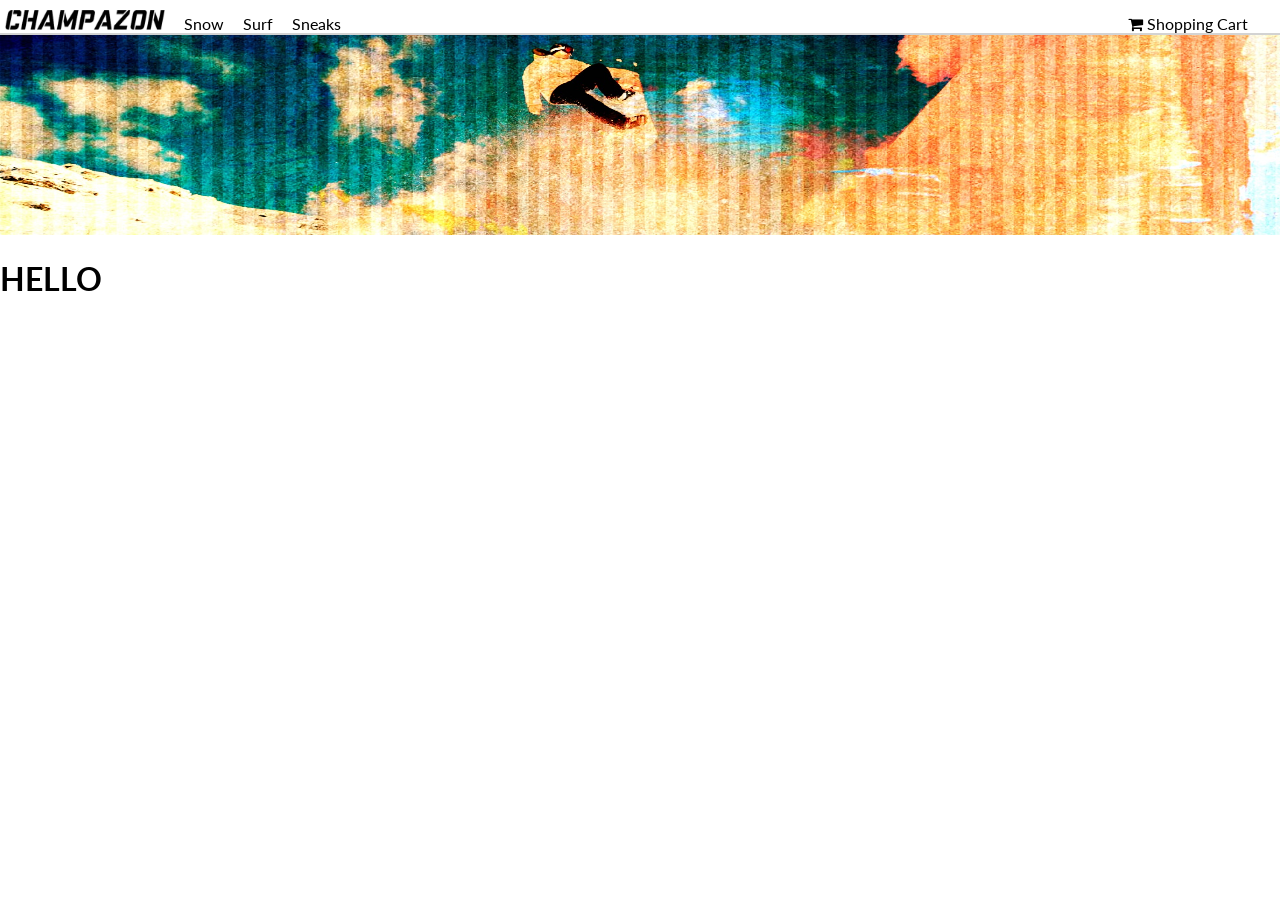
==== index.html @ c911e7da "amazon recreate project files" ====
<!DOCTYPE html>
<html lang="en">
<head>
  <meta charset="UTF-8">
  <link rel="stylesheet" href="styles/styles.css">
  <link href='http://fonts.googleapis.com/css?family=Lato' rel='stylesheet' type='text/css'>
  <link rel="stylesheet" href="//maxcdn.bootstrapcdn.com/font-awesome/4.3.0/css/font-awesome.min.css">
  <title>Angular Intro</title>
</head>
<body ng-app="amazonApp">
  <!--top navbar section-->
    <div class="topnav">
      <ul>
        <li><a href="#/"><img src="styles/images/logo.png" alt=""></a></li>
        <li><a href="#/snow">Snow</a></li>
        <li><a href="#/surf">Surf</a></li>
        <li><a href="#/sneaks">Sneaks</a></li>
      </ul>
    </div>

    <div class="shoppingcart">
      <ul>
        <li><a href=""><i class="fa fa-shopping-cart"></i> Shopping Cart</a></li>
      </ul>
    </div>

    <hr>
  <!--end top navbar section-->
<ng-view></ng-view>
<script src="bower_components/angular/angular.js"></script>
<script src="bower_components/angular-route/angular-route.js"></script>

<script src="app.js"></script>
<script src="controller.js"></script>
<script src="service.js"></script>
</body>
</html>
---- styles/styles.css ----
body {
  background-color: white;
  font-family: 'Lato', sans-serif; }

body.ng-scope {
  margin: 0px;
  padding: 0px; }

.topnav {
  width: 80%;
  display: inline-block;
  color: black;
  margin: 0px;
  padding: 0px; }

.topnav img {
  width: 160px;
  height: 20px;
  margin-left: 5px;
  padding: 0px; }

.topnav ul {
  list-style-type: none;
  margin: 0px;
  padding: 0px; }

.topnav li {
  display: inline-block;
  padding: 0px;
  margin-top: 10px;
  margin-left: 0px;
  margin-right: 15px;
  margin-bottom: 0px; }

.topnav li a {
  text-decoration: none;
  color: black; }

.topnav li a:hover {
  text-decoration: underline; }

.shoppingcart {
  display: inline-block;
  width: 18%;
  text-align: right;
  margin: 0px;
  padding: 0px; }

.shoppingcart ul {
  list-style-type: none;
  margin: 0px;
  padding: 0px; }

.shoppingcart li {
  display: inline-block;
  margin: 0px; }

.shoppingcart li a {
  text-decoration: none;
  padding-right: 10px;
  color: black; }

.shoppingcart li a:hover {
  text-decoration: underline; }

hr {
  width: 100%;
  border: 1px solid lightgray;
  margin: 0px; }

.homePage .header img {
  width: 100%;
  margin: 0px;
  padding: 0px; }

ul {
  list-style-type: none;
  display: inline-block;
  padding: 0px; }

li {
  display: inline-block;
  margin: 12px; }

img {
  width: 200px;
  height: 200px; }

p {
  width: 200px;
  padding: 0px;
  margin-top: 5px;
  margin-right: 0px;
  margin-bottom: 0px;
  margin-left: 0px;
  text-align: center; }

.surfpage ul {
  margin: 0px;
  padding: 0px; }

.surfPage h1 {
  font-size: 20px;
  margin: 0px;
  padding: 0px; }

/*# sourceMappingURL=styles.css.map */
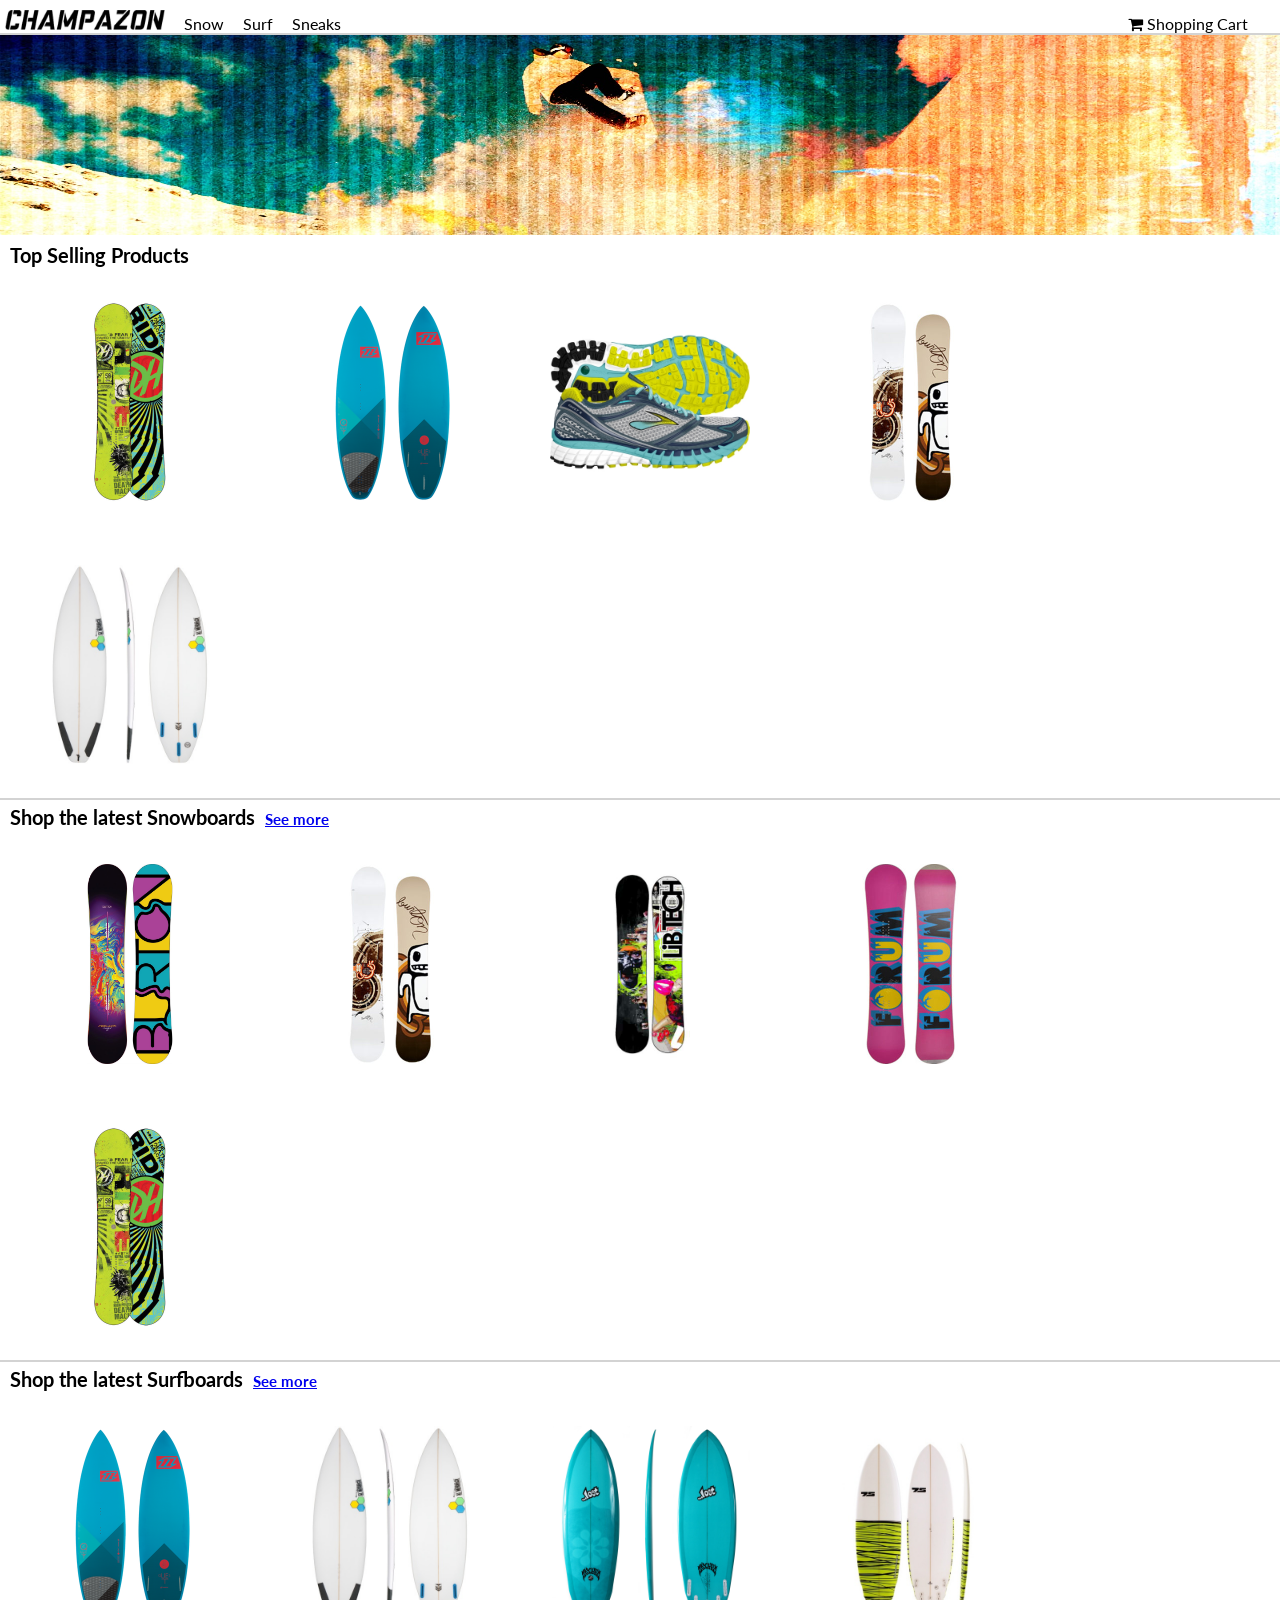
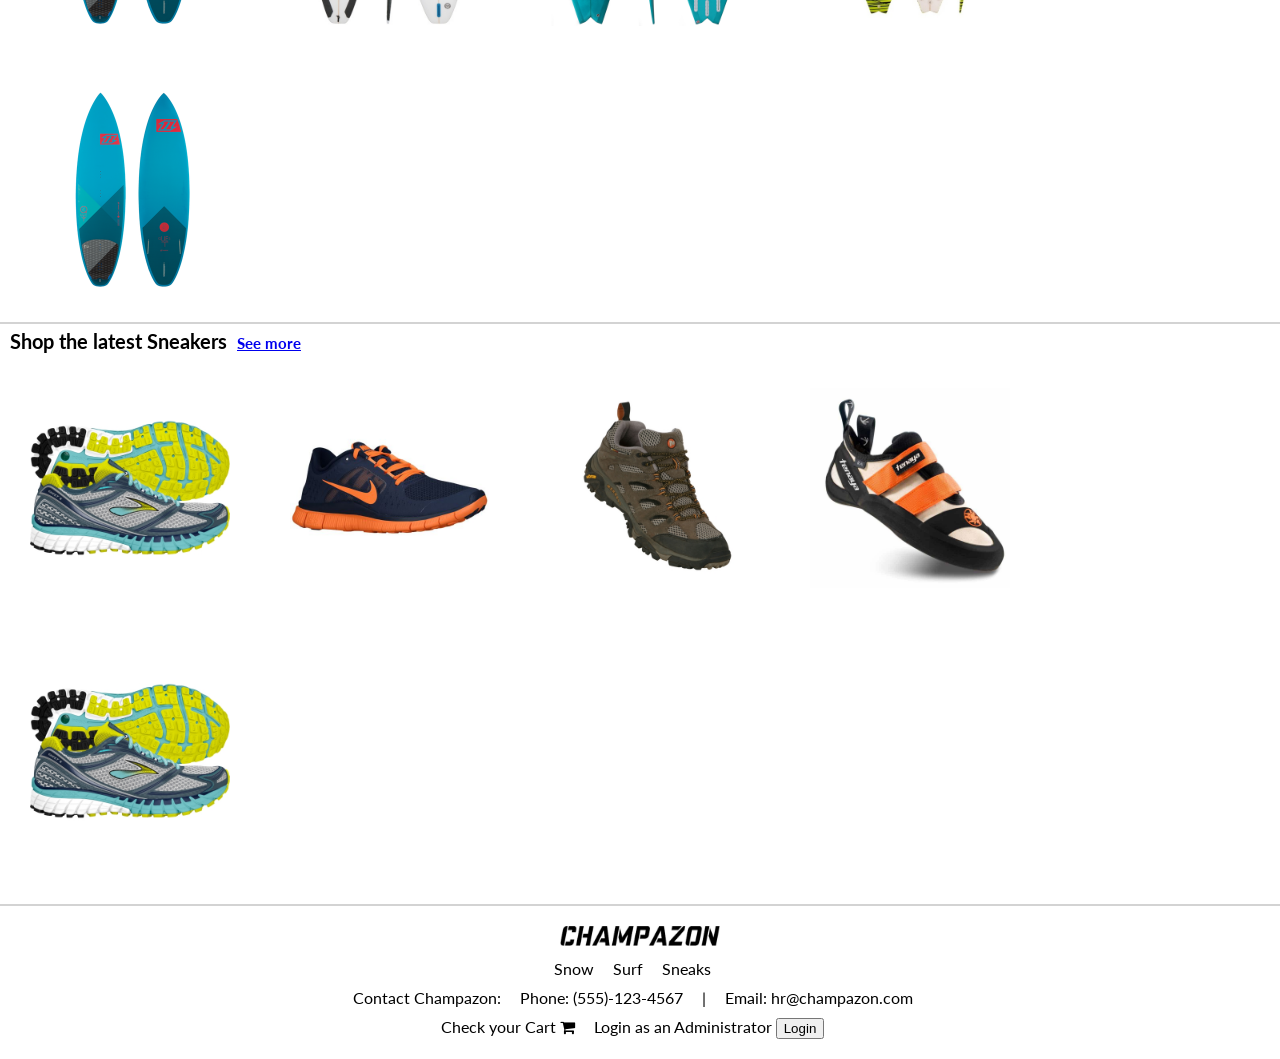
==== commit 5e50e1fb: "updated project files, working on home view" ====
--- a/index.html
+++ b/index.html
@@ -27,6 +27,32 @@
     <hr>
   <!--end top navbar section-->
 <ng-view></ng-view>
+
+  <!--footer-->
+    <div class="footer">
+      <hr>
+      <a href="#/"><img src="styles/images/logo.png" alt=""></a>
+      <ul>
+        <li><a href="#/snow">Snow</a></li>
+        <li><a href="#/surf">Surf</a></li>
+        <li><a href="#/sneaks">Sneaks</a></li>
+      </ul>
+      <ul>
+        <li>Contact Champazon:</li>
+        <li>Phone: <a href="tel:(555)-123-4567">(555)-123-4567</a></li>
+        <li>|</li>
+        <li>Email: <a href="mailto:hr@champazon.com">hr@champazon.com</a></li>
+      </ul>
+      <ul>
+        <li><a href="">Check your Cart <i class="fa fa-shopping-cart"></i></a></li>
+        <li>Login as an Administrator <button ng-click>Login</button></li>
+      </ul>
+
+
+    </div>
+
+  <!--end footer-->
+
 <script src="bower_components/angular/angular.js"></script>
 <script src="bower_components/angular-route/angular-route.js"></script>
 
--- a/styles/styles.css
+++ b/styles/styles.css
@@ -73,6 +73,18 @@
   margin: 0px;
   padding: 0px; }
 
+.homePage h1 {
+  font-size: 20px;
+  margin: 10px;
+  display: inline; }
+
+.homePage h2 {
+  font-size: 15px;
+  display: inline; }
+
+.homePage img {
+  margin: 30px; }
+
 ul {
   list-style-type: none;
   display: inline-block;
@@ -104,4 +116,62 @@
   margin: 0px;
   padding: 0px; }
 
+.footer {
+  width: 100%;
+  display: inline-block;
+  color: black;
+  text-align: center;
+  margin-top: 20px;
+  margin-bottom: 20px; }
+
+.footer img {
+  width: 160px;
+  height: 20px;
+  margin-top: 20px; }
+
+.footer ul {
+  list-style-type: none;
+  margin: 0px;
+  padding: 0px;
+  display: block; }
+
+.footer li {
+  display: inline-block;
+  padding: 0px;
+  margin-top: 10px;
+  margin-left: 0px;
+  margin-right: 15px;
+  margin-bottom: 0px; }
+
+.footer li a {
+  text-decoration: none;
+  color: black; }
+
+.footer li a:hover {
+  text-decoration: underline; }
+
+.shoppingcart {
+  display: inline-block;
+  width: 18%;
+  text-align: right;
+  margin: 0px;
+  padding: 0px; }
+
+.shoppingcart ul {
+  list-style-type: none;
+  margin: 0px;
+  padding: 0px; }
+
+.shoppingcart li {
+  display: inline-block;
+  margin: 0px; }
+
+.shoppingcart li a {
+  text-decoration: none;
+  padding-right: 10px;
+  color: black; }
+
+.shoppingcart li a:hover {
+  text-decoration: underline; }
+
 /*# sourceMappingURL=styles.css.map */
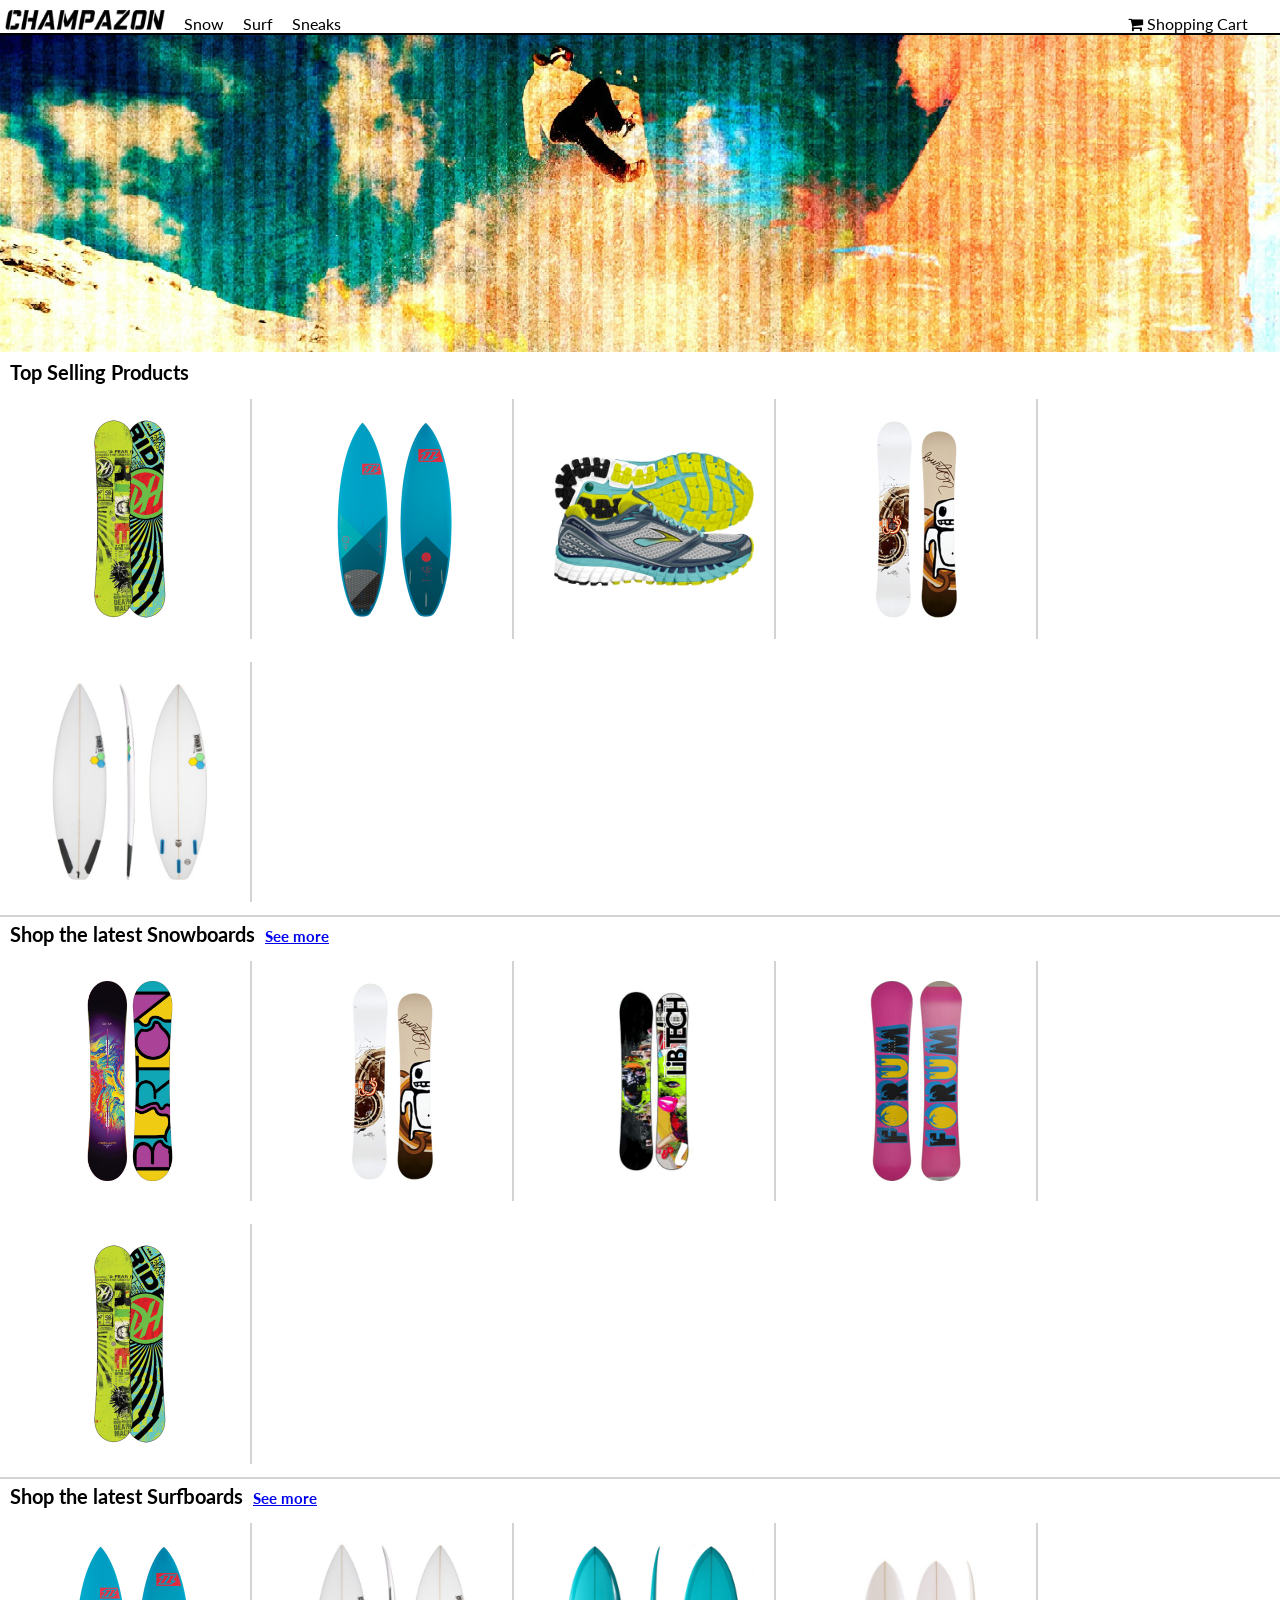
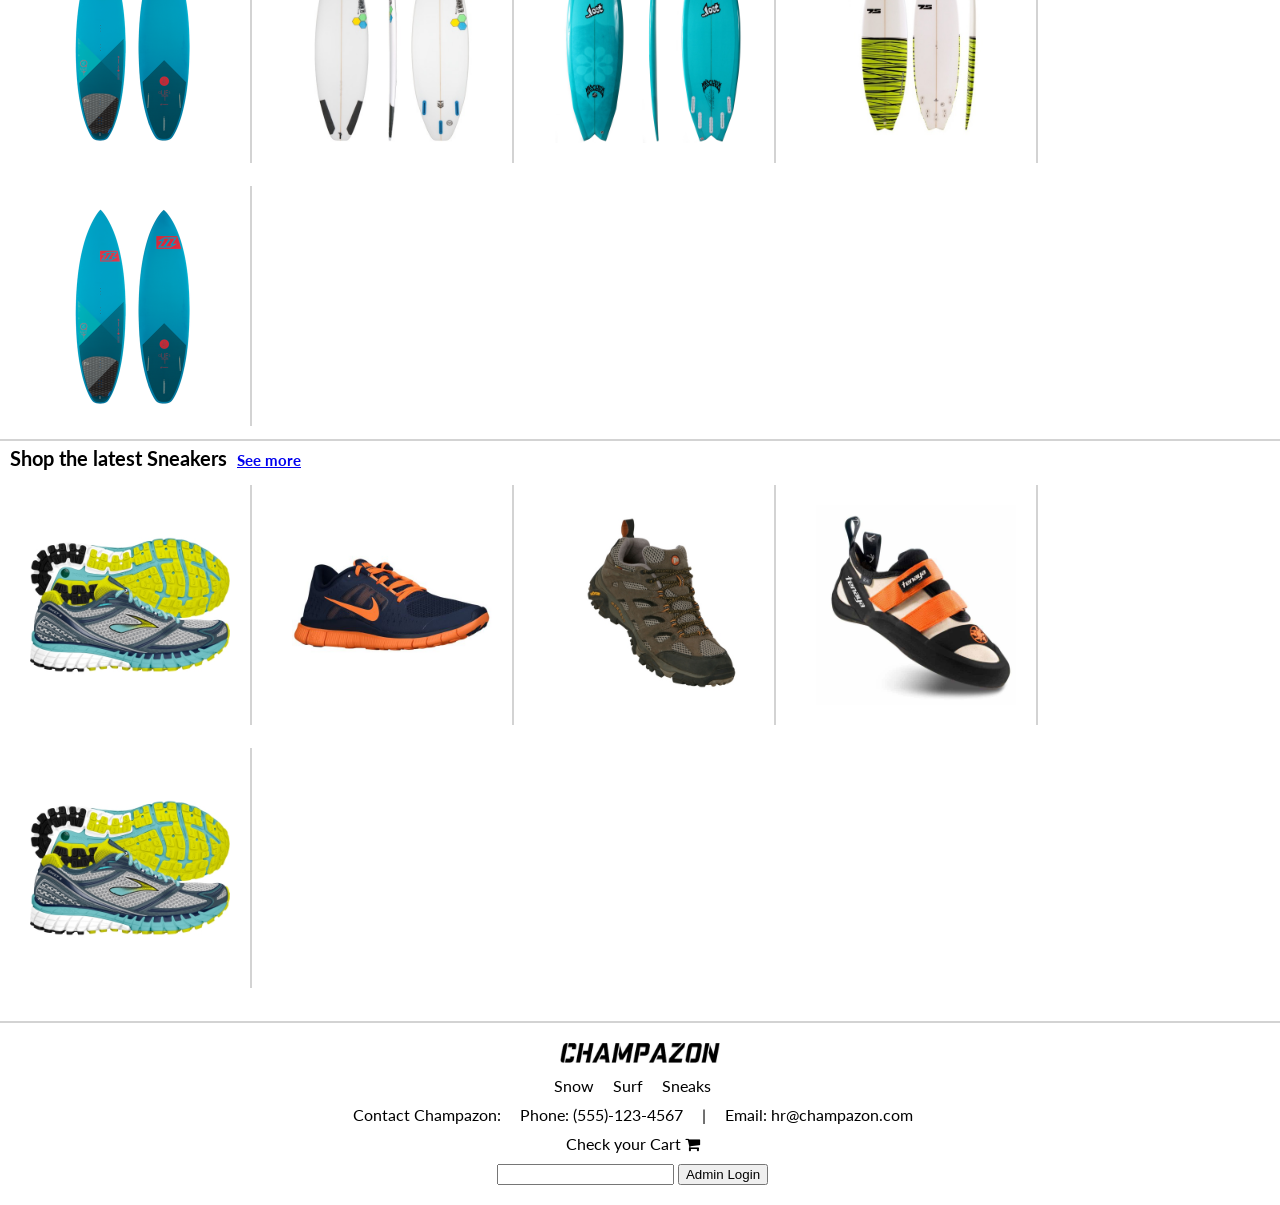
==== commit 189b3ab9: "updating project files to incorporate admin login feature" ====
--- a/index.html
+++ b/index.html
@@ -9,6 +9,7 @@
 </head>
 <body ng-app="amazonApp">
   <!--top navbar section-->
+  <div class="fixedTop">
     <div class="topnav">
       <ul>
         <li><a href="#/"><img src="styles/images/logo.png" alt=""></a></li>
@@ -17,15 +18,17 @@
         <li><a href="#/sneaks">Sneaks</a></li>
       </ul>
     </div>
-
     <div class="shoppingcart">
       <ul>
         <li><a href=""><i class="fa fa-shopping-cart"></i> Shopping Cart</a></li>
       </ul>
     </div>
+    <hr>
+  </div>
 
     <hr>
   <!--end top navbar section-->
+
 <ng-view></ng-view>
 
   <!--footer-->
@@ -45,7 +48,7 @@
       </ul>
       <ul>
         <li><a href="">Check your Cart <i class="fa fa-shopping-cart"></i></a></li>
-        <li>Login as an Administrator <button ng-click>Login</button></li>
+        <div ng-controller="AdminController as adminCtrl"><li><input type="password" ng-model="username"> <button ng-click="adminCtrl.login(username)">Admin Login</button></li></div>
       </ul>
 
 
--- a/styles/styles.css
+++ b/styles/styles.css
@@ -68,10 +68,30 @@
   border: 1px solid lightgray;
   margin: 0px; }
 
+.fixedTop {
+  position: fixed;
+  background: white;
+  width: 100%; }
+
+.fixedTop hr {
+  border: 1px solid black; }
+
 .homePage .header img {
   width: 100%;
-  margin: 0px;
+  height: 100%;
+  margin-top: 30px;
+  margin-right: 0px;
+  margin-bottom: 0px;
+  margin-left: 0px;
   padding: 0px; }
+
+.homePage .homeContent {
+  overflow: hidden; }
+
+.homePage img {
+  margin: 10px;
+  padding: 20px;
+  border-right: 2px solid lightgray; }
 
 .homePage h1 {
   font-size: 20px;
@@ -81,9 +101,6 @@
 .homePage h2 {
   font-size: 15px;
   display: inline; }
-
-.homePage img {
-  margin: 30px; }
 
 ul {
   list-style-type: none;
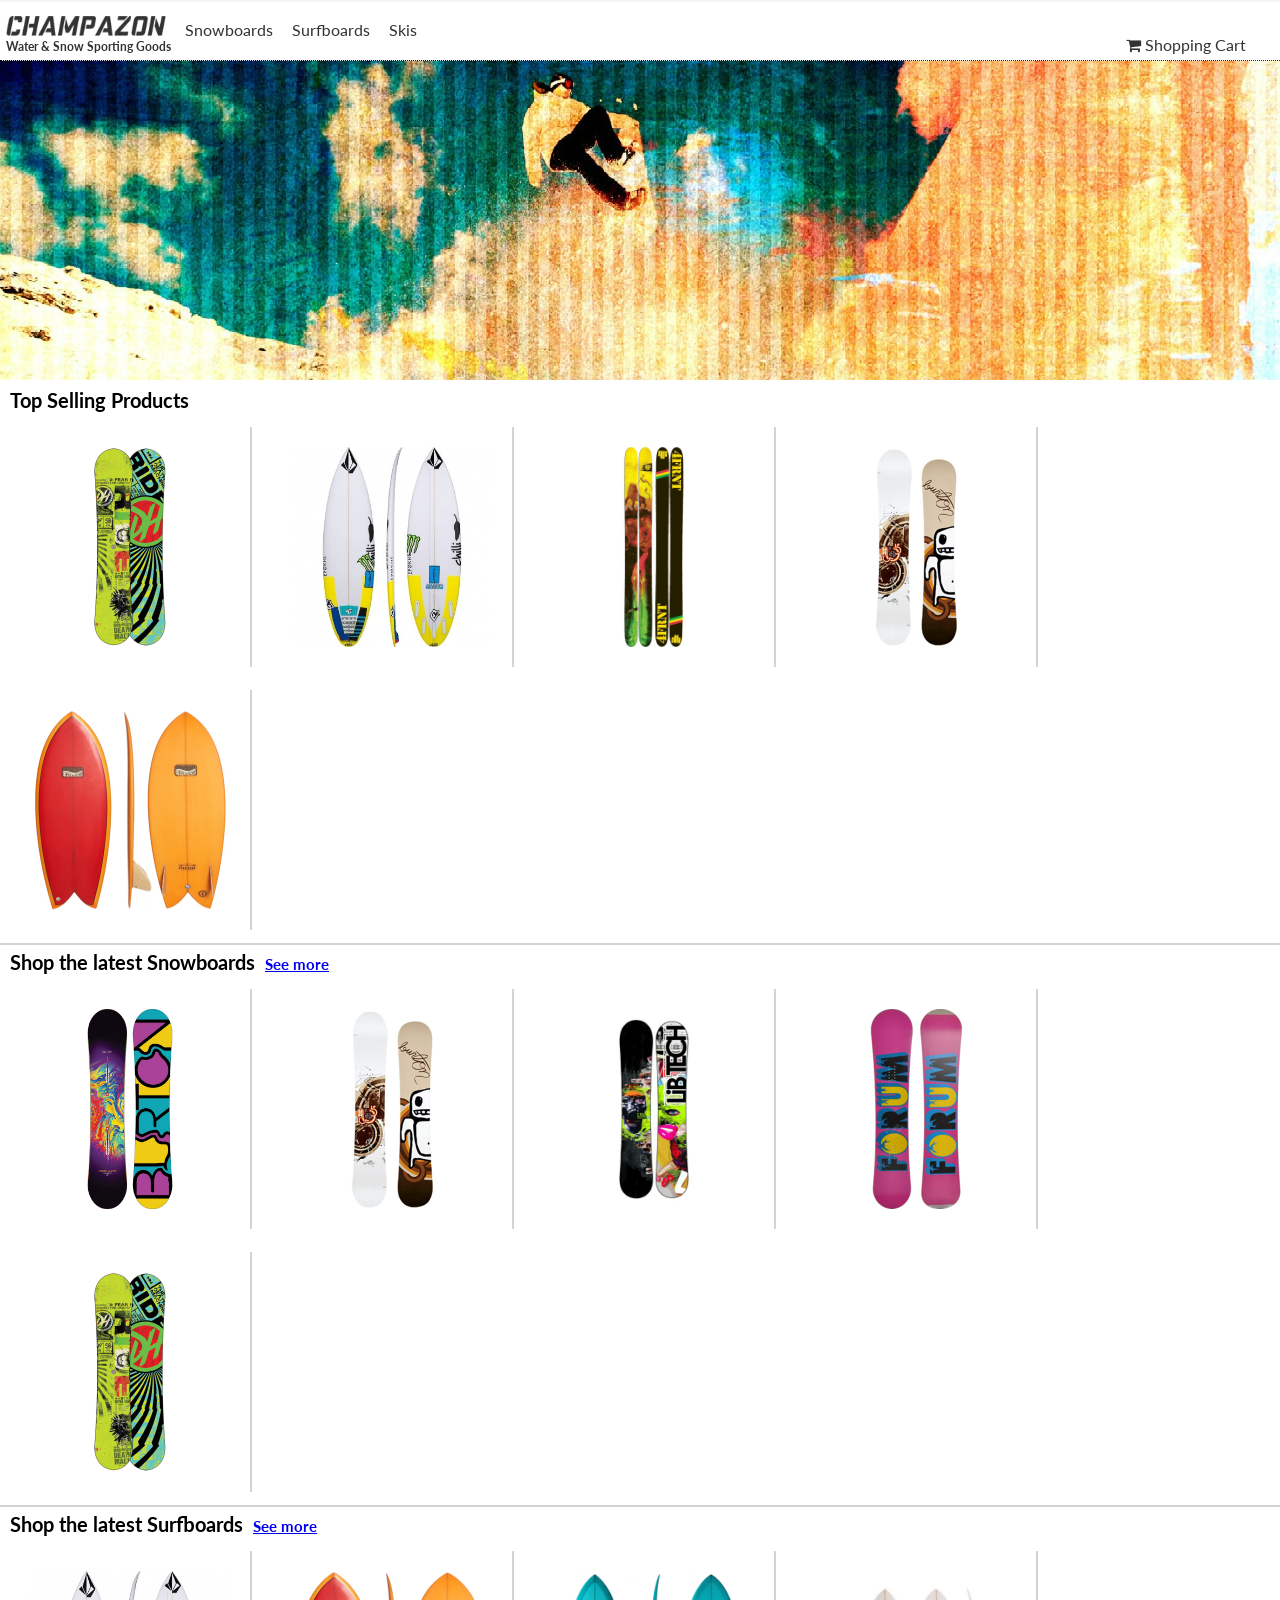
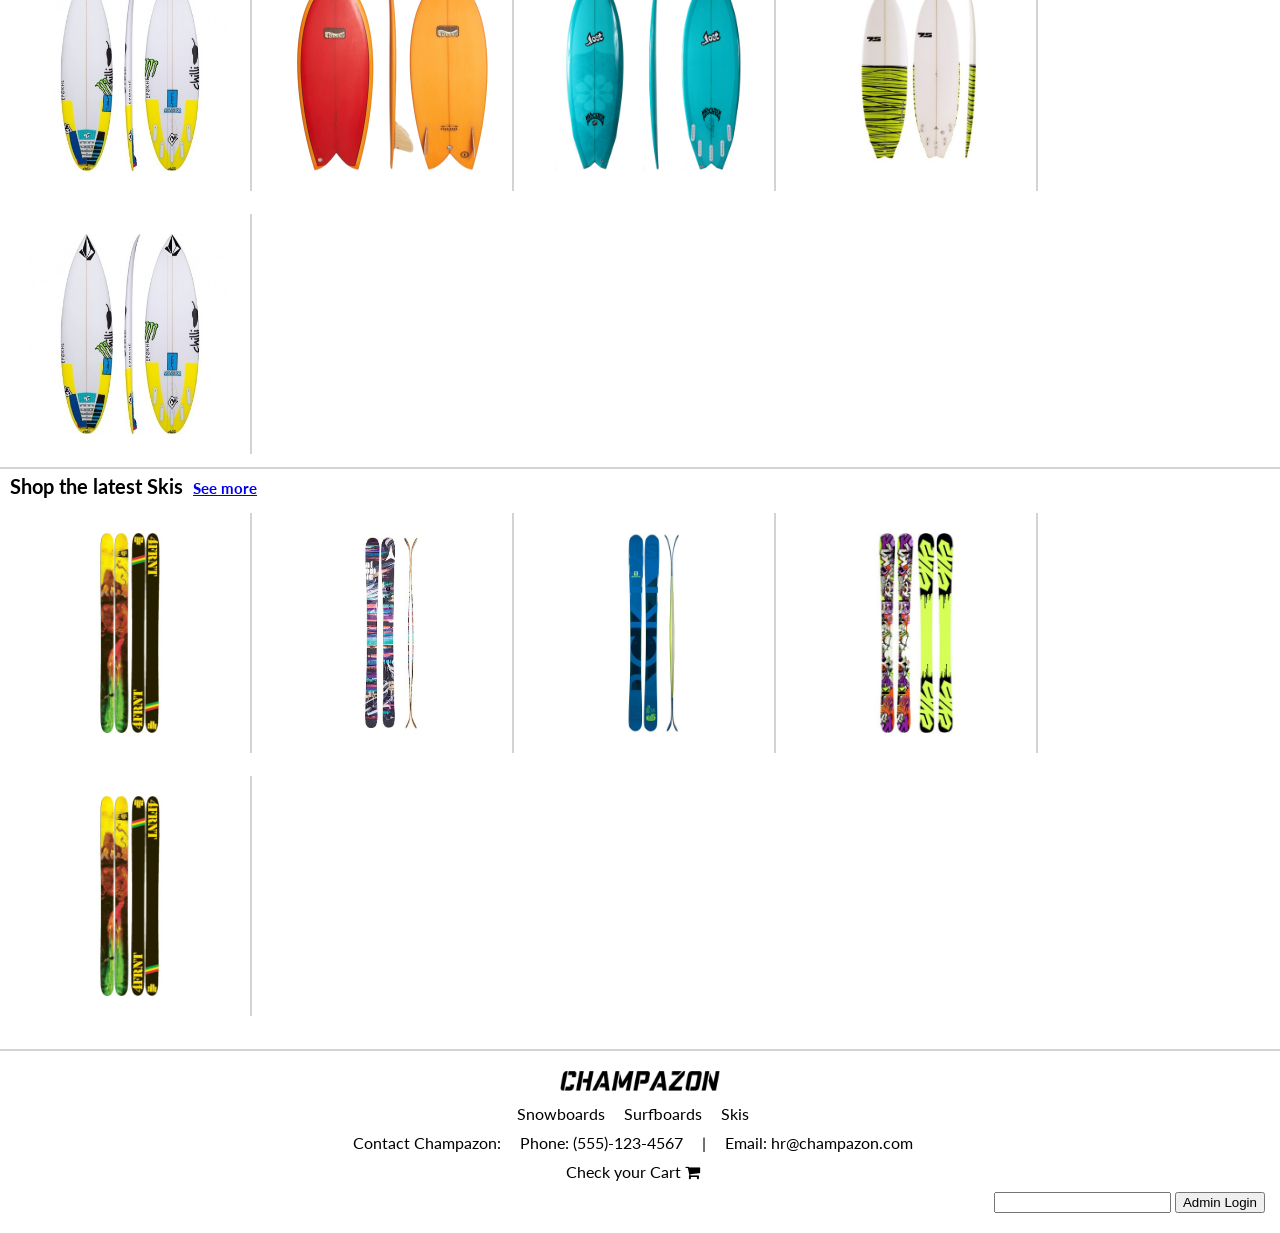
==== commit 6cc2202f: "updated project files, added controllers, factories and routes" ====
--- a/index.html
+++ b/index.html
@@ -13,17 +13,18 @@
     <div class="topnav">
       <ul>
         <li><a href="#/"><img src="styles/images/logo.png" alt=""></a></li>
-        <li><a href="#/snow">Snow</a></li>
-        <li><a href="#/surf">Surf</a></li>
-        <li><a href="#/sneaks">Sneaks</a></li>
+        <li><a href="#/snow">Snowboards</a></li>
+        <li><a href="#/surf">Surfboards</a></li>
+        <li><a href="#/sneaks">Skis</a></li>
+        <h3>Water & Snow Sporting Goods</h3>
+
       </ul>
     </div>
     <div class="shoppingcart">
       <ul>
-        <li><a href=""><i class="fa fa-shopping-cart"></i> Shopping Cart</a></li>
+        <li><a href="#/cart"><i class="fa fa-shopping-cart"></i> Shopping Cart</a></li>
       </ul>
     </div>
-    <hr>
   </div>
 
     <hr>
@@ -36,9 +37,9 @@
       <hr>
       <a href="#/"><img src="styles/images/logo.png" alt=""></a>
       <ul>
-        <li><a href="#/snow">Snow</a></li>
-        <li><a href="#/surf">Surf</a></li>
-        <li><a href="#/sneaks">Sneaks</a></li>
+        <li><a href="#/snow">Snowboards</a></li>
+        <li><a href="#/surf">Surfboards</a></li>
+        <li><a href="#/sneaks">Skis</a></li>
       </ul>
       <ul>
         <li>Contact Champazon:</li>
@@ -47,8 +48,10 @@
         <li>Email: <a href="mailto:hr@champazon.com">hr@champazon.com</a></li>
       </ul>
       <ul>
-        <li><a href="">Check your Cart <i class="fa fa-shopping-cart"></i></a></li>
-        <div ng-controller="AdminController as adminCtrl"><li><input type="password" ng-model="username"> <button ng-click="adminCtrl.login(username)">Admin Login</button></li></div>
+        <li><a href="#/cart">Check your Cart <i class="fa fa-shopping-cart"></i></a></li>
+        <div class="login">
+          <div ng-controller="AdminController as adminCtrl"><li><input type="password" ng-model="username"> <button ng-click="adminCtrl.login(username)">Admin Login</button></li></div>
+        </div>
       </ul>
 
 
--- a/styles/styles.css
+++ b/styles/styles.css
@@ -6,17 +6,25 @@
   margin: 0px;
   padding: 0px; }
 
+h3 {
+  margin-left: 6px;
+  margin-bottom: 4px;
+  margin-top: 0px;
+  font-size: 12px; }
+
 .topnav {
   width: 80%;
   display: inline-block;
   color: black;
-  margin: 0px;
-  padding: 0px; }
+  margin-top: 0px;
+  padding: 0px;
+  height: 45px; }
 
 .topnav img {
   width: 160px;
   height: 20px;
-  margin-left: 5px;
+  margin-left: 6px;
+  margin-top: 6px;
   padding: 0px; }
 
 .topnav ul {
@@ -41,7 +49,6 @@
 
 .shoppingcart {
   display: inline-block;
-  width: 18%;
   text-align: right;
   margin: 0px;
   padding: 0px; }
@@ -69,17 +76,19 @@
   margin: 0px; }
 
 .fixedTop {
+  height: 60px;
   position: fixed;
   background: white;
-  width: 100%; }
-
-.fixedTop hr {
-  border: 1px solid black; }
+  width: 100%;
+  opacity: .8; }
+
+.fixedTop {
+  border-bottom: 1px dotted black; }
 
 .homePage .header img {
   width: 100%;
   height: 100%;
-  margin-top: 30px;
+  margin-top: 58px;
   margin-right: 0px;
   margin-bottom: 0px;
   margin-left: 0px;
@@ -105,11 +114,14 @@
 ul {
   list-style-type: none;
   display: inline-block;
-  padding: 0px; }
+  margin-top: 50px;
+  margin-left: 2px;
+  padding: 10px; }
 
 li {
   display: inline-block;
-  margin: 12px; }
+  margin: 10px;
+  padding: 2px; }
 
 img {
   width: 200px;
@@ -191,4 +203,17 @@
 .shoppingcart li a:hover {
   text-decoration: underline; }
 
+.login {
+  text-align: right; }
+
+h1 {
+  margin-top: 60px;
+  margin-bottom: -50px; }
+
+button {
+  text-align: center; }
+
+form {
+  margin-bottom: 20px; }
+
 /*# sourceMappingURL=styles.css.map */
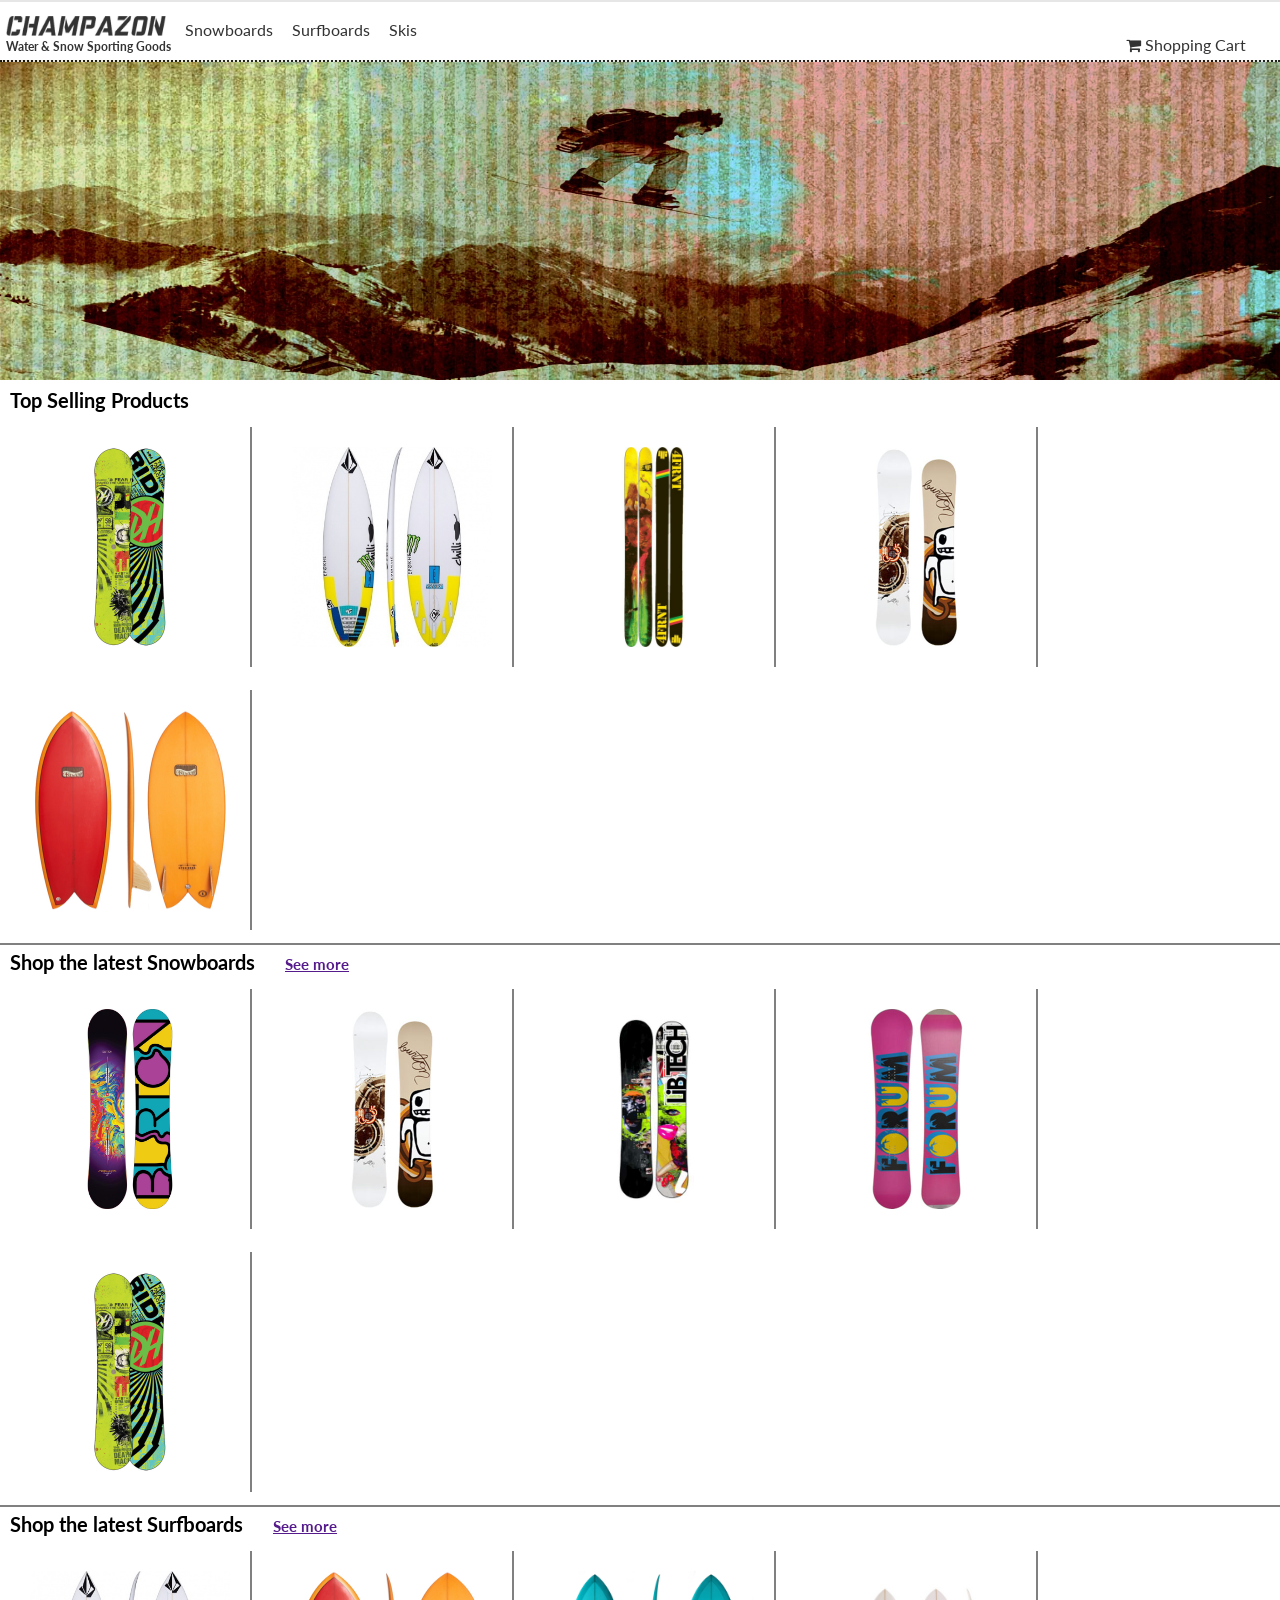
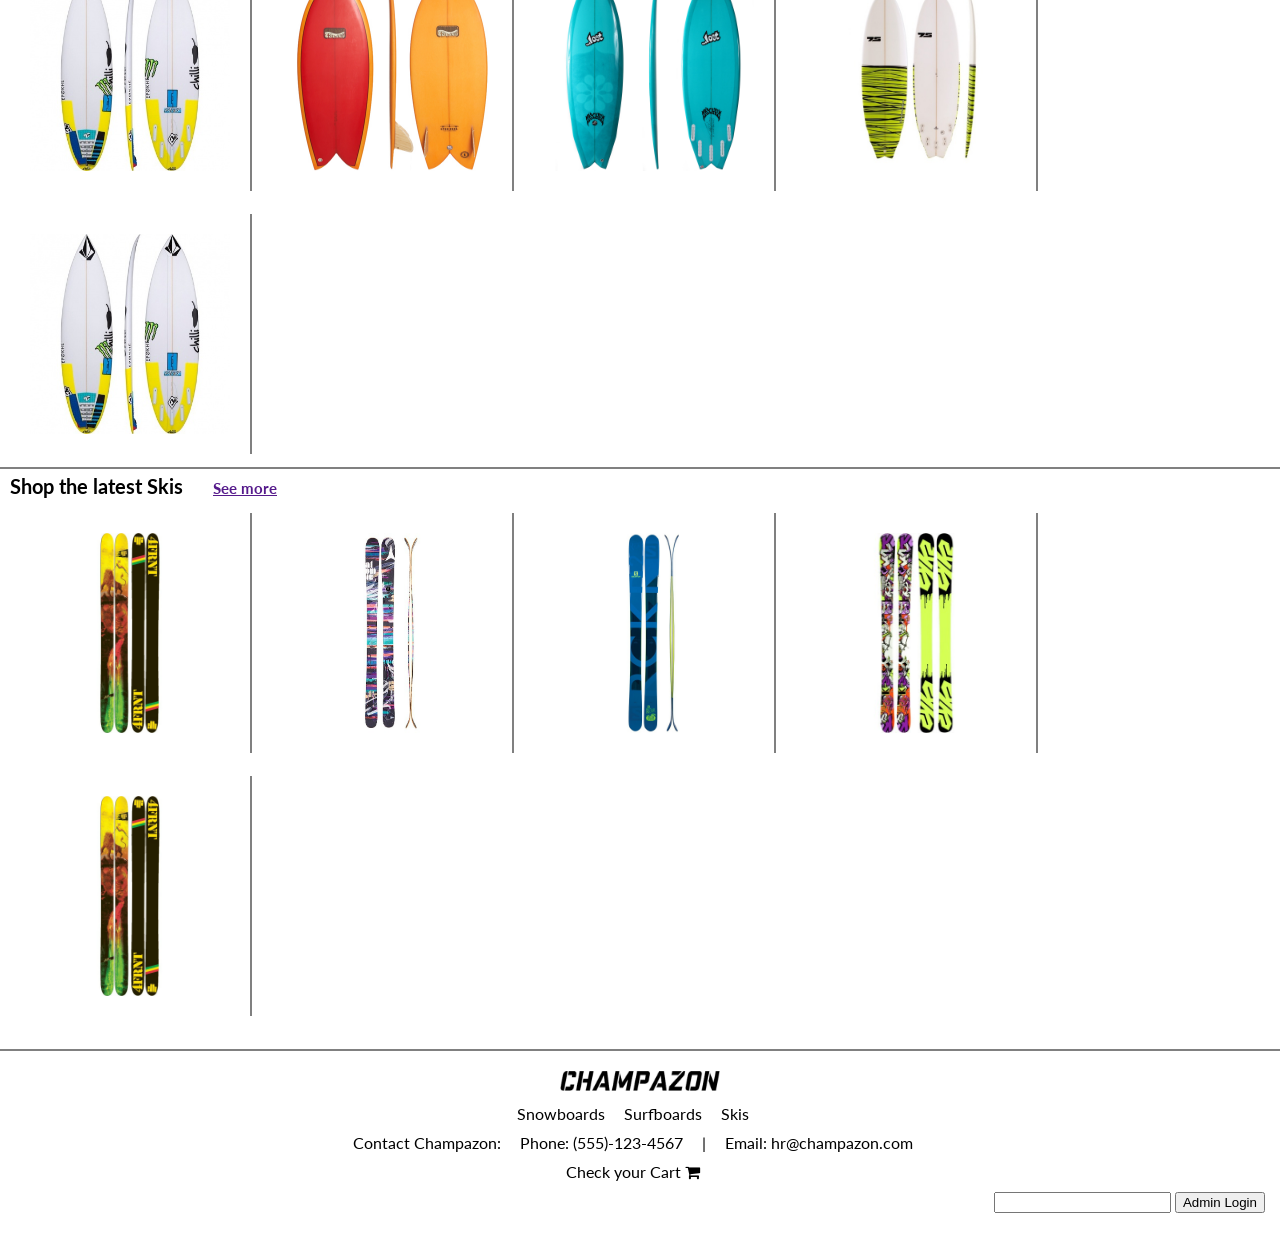
==== commit 7421988b: "so many edits. moved onto live server, added crud features to live server, still working on cart and" ====
--- a/index.html
+++ b/index.html
@@ -5,41 +5,46 @@
   <link rel="stylesheet" href="styles/styles.css">
   <link href='http://fonts.googleapis.com/css?family=Lato' rel='stylesheet' type='text/css'>
   <link rel="stylesheet" href="//maxcdn.bootstrapcdn.com/font-awesome/4.3.0/css/font-awesome.min.css">
-  <title>Angular Intro</title>
+  <title>Champazon2</title>
 </head>
-<body ng-app="amazonApp">
+<body ng-app="champazon">
+
+  <!--top navbar section-->
+  <!--top navbar section-->
   <!--top navbar section-->
   <div class="fixedTop">
     <div class="topnav">
       <ul>
-        <li><a href="#/"><img src="styles/images/logo.png" alt=""></a></li>
-        <li><a href="#/snow">Snowboards</a></li>
-        <li><a href="#/surf">Surfboards</a></li>
-        <li><a href="#/sneaks">Skis</a></li>
+        <li><a href="/#/"><img src="styles/images/logo.png" alt=""></a></li>
+        <li><a href="#/user/listView">Snowboards</a></li>
+        <li><a href="">Surfboards</a></li>
+        <li><a href="">Skis</a></li>
         <h3>Water & Snow Sporting Goods</h3>
-
       </ul>
     </div>
     <div class="shoppingcart">
       <ul>
-        <li><a href="#/cart"><i class="fa fa-shopping-cart"></i> Shopping Cart</a></li>
+        <li><a href="#/user/cart/"><i class="fa fa-shopping-cart"></i> Shopping Cart</a></li>
       </ul>
     </div>
   </div>
-
-    <hr>
+  <hr>
+  <!--end top navbar section-->
+  <!--end top navbar section-->
   <!--end top navbar section-->
 
-<ng-view></ng-view>
+<div ng-view></div>
 
+  <!--footer-->
+  <!--footer-->
   <!--footer-->
     <div class="footer">
       <hr>
       <a href="#/"><img src="styles/images/logo.png" alt=""></a>
       <ul>
-        <li><a href="#/snow">Snowboards</a></li>
-        <li><a href="#/surf">Surfboards</a></li>
-        <li><a href="#/sneaks">Skis</a></li>
+        <li><a href="#/user/listView">Snowboards</a></li>
+        <li><a href="">Surfboards</a></li>
+        <li><a href="">Skis</a></li>
       </ul>
       <ul>
         <li>Contact Champazon:</li>
@@ -48,22 +53,33 @@
         <li>Email: <a href="mailto:hr@champazon.com">hr@champazon.com</a></li>
       </ul>
       <ul>
-        <li><a href="#/cart">Check your Cart <i class="fa fa-shopping-cart"></i></a></li>
+        <li><a href="#/user/cart/">Check your Cart <i class="fa fa-shopping-cart"></i></a></li>
         <div class="login">
           <div ng-controller="AdminController as adminCtrl"><li><input type="password" ng-model="username"> <button ng-click="adminCtrl.login(username)">Admin Login</button></li></div>
         </div>
       </ul>
+    </div>
+  <!--end footer-->
+  <!--end footer-->
+  <!--end footer-->
 
 
-    </div>
+<!--vendor scripts -->
+  <script src="bower_components/jquery/dist/jquery.js"></script>
+  <script src="bower_components/angular/angular.js"></script>
+  <script src="bower_components/angular-route/angular-route.js"></script>
 
-  <!--end footer-->
 
-<script src="bower_components/angular/angular.js"></script>
-<script src="bower_components/angular-route/angular-route.js"></script>
+<!--main app scripts -->
+  <script src ="/app.js"></script>
+  <script src ="/controller.js"></script>
+  <script src="/service.js"></script>
 
-<script src="app.js"></script>
-<script src="controller.js"></script>
-<script src="service.js"></script>
+<!--admin scripts -->
+
+
+<!--user scripts -->
+
+
 </body>
 </html>
--- a/styles/styles.css
+++ b/styles/styles.css
@@ -72,7 +72,7 @@
 
 hr {
   width: 100%;
-  border: 1px solid lightgray;
+  border: 1px solid gray;
   margin: 0px; }
 
 .fixedTop {
@@ -83,7 +83,7 @@
   opacity: .8; }
 
 .fixedTop {
-  border-bottom: 1px dotted black; }
+  border-bottom: 2px dotted black; }
 
 .homePage .header img {
   width: 100%;
@@ -100,7 +100,7 @@
 .homePage img {
   margin: 10px;
   padding: 20px;
-  border-right: 2px solid lightgray; }
+  border-right: 2px solid gray; }
 
 .homePage h1 {
   font-size: 20px;
@@ -136,6 +136,21 @@
   margin-left: 0px;
   text-align: center; }
 
+a {
+  text-align: center; }
+
+.buttons2 {
+  text-align: center; }
+
+.item {
+  border-right: 2px solid gray; }
+
+.arrowBack {
+  margin-top: 75px;
+  margin-right: 10px;
+  margin-left: 20px;
+  margin-bottom: 10px; }
+
 .surfpage ul {
   margin: 0px;
   padding: 0px; }
@@ -208,12 +223,48 @@
 
 h1 {
   margin-top: 60px;
-  margin-bottom: -50px; }
+  margin-bottom: -50px;
+  font-size: 25px; }
 
 button {
   text-align: center; }
 
+.addProduct {
+  margin-left: 50%; }
+
 form {
-  margin-bottom: 20px; }
+  margin-bottom: 20px;
+  display: inline-block; }
+
+.productForm {
+  width: 300px;
+  border: 2px solid gray;
+  margin: 20px;
+  padding: 10px; }
+
+.productForm input {
+  width: 290px; }
+
+.productForm textarea {
+  width: 290px;
+  height: 50px; }
+
+.productForm h3 {
+  text-align: center;
+  font-size: 16px; }
+
+.cartHeader h2 {
+  margin: 20px;
+  font-size: 18px; }
+
+.itemQuantity input {
+  width: 25px; }
+
+.cartContainer ul {
+  margin: 0px;
+  padding: 0px; }
+
+h2 {
+  margin: 20px; }
 
 /*# sourceMappingURL=styles.css.map */
